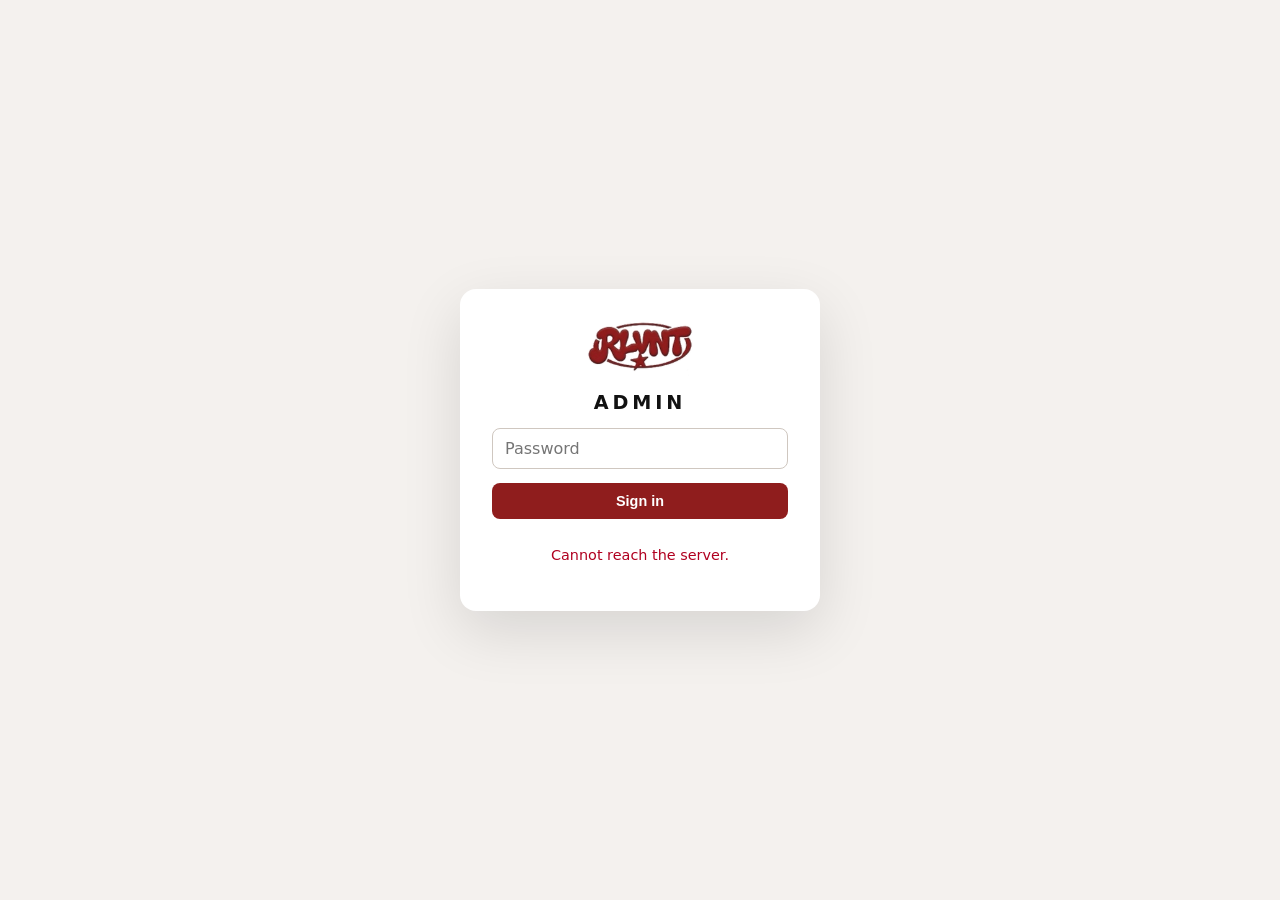
==== public/admin.html @ 2ab62630 "Admin page: products, settings, orders, backup; live catalog in KV" ====
<!doctype html>
<html lang="en"><head>
<meta charset="utf-8"><meta name="viewport" content="width=device-width,initial-scale=1">
<meta name="robots" content="noindex,nofollow"><title>RLVNT Admin</title>
<link rel="icon" href="images/logo.png"><link rel="stylesheet" href="admin.css">
</head><body>
<div id="login" class="loginwrap hidden">
  <form id="loginForm" class="logincard" autocomplete="on">
    <img src="images/logo.png" alt="RLVNT"><h1>Admin</h1>
    <input id="pw" type="password" placeholder="Password" autocomplete="current-password" required>
    <button class="btn" id="loginBtn">Sign in</button>
    <p id="loginErr" class="err"></p>
  </form>
</div>
<div id="app" class="hidden">
  <header class="top"><img src="images/logo.png" alt=""><b id="brand">Admin</b>
    <nav id="tabs"><button data-t="products" class="on">Products</button><button data-t="orders">Orders</button><button data-t="settings">Settings</button><button data-t="backup">Backup</button></nav>
    <button id="logout" class="ghost">Sign out</button></header>
  <main>
    <section id="t-products">
      <div class="bar"><input id="psearch" placeholder="Search products"><button class="btn" id="addP">+ Add product</button><button class="ghost" id="undo">Undo last change</button></div>
      <div id="plist" class="plist"></div>
    </section>
    <section id="t-orders" class="hidden"><div class="bar"><button class="ghost" id="reloadO">Refresh</button><span id="oinfo" class="muted"></span></div><div id="olist"></div></section>
    <section id="t-settings" class="hidden"><form id="sform" class="sform"></form></section>
    <section id="t-backup" class="hidden">
      <div class="card"><h3>Download a backup</h3><p class="muted">All products and settings in one file. Orders are not included (they stay in the order store).</p><button class="btn" id="dl">Download backup</button></div>
      <div class="card"><h3>Restore from a backup file</h3><p class="muted">Replaces ALL products and settings with the file. Product images that were uploaded stay stored, so a restore keeps them. You can undo with "Undo last change" in Products.</p><input type="file" id="restoreFile" accept="application/json"><button class="ghost" id="restore">Restore</button></div>
    </section>
  </main>
</div>
<div id="modal" class="modal hidden"><div class="mbox"><form id="pform"></form></div></div>
<div id="toast" class="toast"></div>
<script src="admin.js"></script>
</body></html>
---- public/admin.css ----
*{box-sizing:border-box}body{margin:0;font-family:Inter,system-ui,Arial,sans-serif;background:#f4f1ee;color:#111}
.hidden{display:none!important}.muted{color:#777;font-size:.85rem}.err{color:#b00020;min-height:1.2em;font-size:.9rem}
.btn,.ghost{border:0;border-radius:8px;padding:10px 16px;font-weight:700;cursor:pointer;font-size:.9rem}.btn{background:#8F1D1D;color:#fff}.btn:hover{background:#6f1414}.ghost{background:#fff;border:1px solid #cfc7c0;color:#111}.ghost:hover{background:#eee}.danger{color:#b00020;border-color:#e3b5bc}
input,select,textarea{font:inherit;padding:10px 12px;border:1px solid #cfc7c0;border-radius:8px;background:#fff;width:100%}input:focus,textarea:focus,select:focus{outline:2px solid rgba(143,29,29,.35);border-color:#8F1D1D}
.loginwrap{min-height:100vh;display:grid;place-items:center;padding:20px}.logincard{background:#fff;padding:32px;border-radius:16px;width:100%;max-width:360px;display:grid;gap:14px;text-align:center;box-shadow:0 20px 60px rgba(0,0,0,.12)}.logincard img{height:56px;margin:0 auto}.logincard h1{margin:0;font-size:1.2rem;letter-spacing:.2em;text-transform:uppercase}
.top{position:sticky;top:0;z-index:5;background:#111;color:#fff;display:flex;align-items:center;gap:14px;padding:10px 18px;flex-wrap:wrap}.top img{height:32px;background:#fff;border-radius:50%;padding:3px}.top nav{display:flex;gap:4px;flex:1;flex-wrap:wrap}.top nav button{background:none;border:0;color:#bbb;padding:8px 12px;border-radius:8px;cursor:pointer;font-weight:700}.top nav button.on{background:#8F1D1D;color:#fff}.top .ghost{background:none;color:#fff;border-color:#555}
main{max-width:1000px;margin:0 auto;padding:18px}.bar{display:flex;gap:10px;margin-bottom:14px;flex-wrap:wrap;align-items:center}.bar input{flex:1;min-width:160px}
.plist{display:grid;gap:8px}.prow{background:#fff;border-radius:12px;padding:10px;display:grid;grid-template-columns:64px 1fr auto;gap:12px;align-items:center;box-shadow:0 1px 3px rgba(0,0,0,.06)}.prow.off{opacity:.6}.prow img{width:64px;height:64px;object-fit:contain;background:#f4f1ee;border-radius:8px}.pn{font-weight:700}.pm{font-size:.8rem;color:#777;display:flex;gap:8px;flex-wrap:wrap;align-items:center;margin-top:3px}.pm input{width:84px;padding:4px 8px}.badge{background:#111;color:#fff;border-radius:6px;padding:2px 7px;font-size:.68rem;letter-spacing:.06em;font-weight:800}.badge.so{background:#8F1D1D}
.acts{display:flex;gap:6px;flex-wrap:wrap;justify-content:flex-end}.acts button{padding:6px 10px;font-size:.78rem}
.modal{position:fixed;inset:0;background:rgba(0,0,0,.55);z-index:20;display:flex;align-items:flex-start;justify-content:center;overflow:auto;padding:20px}.mbox{background:#fff;border-radius:16px;width:100%;max-width:640px;padding:22px}
.f{display:grid;gap:5px;margin-bottom:12px}.f label{font-size:.78rem;font-weight:700;text-transform:uppercase;letter-spacing:.06em;color:#555}.row2{display:grid;grid-template-columns:1fr 1fr;gap:12px}.chk{display:flex;gap:14px;flex-wrap:wrap}.chk label{display:flex;gap:6px;align-items:center;font-weight:600;text-transform:none;letter-spacing:0;font-size:.92rem}.chk input{width:auto}
.imgs{display:flex;gap:10px;flex-wrap:wrap}.im{position:relative;width:96px;border:1px solid #ddd;border-radius:10px;padding:4px;text-align:center}.im img{width:100%;height:84px;object-fit:contain}.im small{display:block;font-size:.65rem;color:#8F1D1D;font-weight:800;height:12px}.im button{border:0;background:#eee;border-radius:6px;font-size:.7rem;padding:3px 6px;cursor:pointer;margin:1px}
.card{background:#fff;border-radius:12px;padding:16px;margin-bottom:12px}.card h3{margin:0 0 6px}.o{background:#fff;border-radius:12px;padding:14px;margin-bottom:10px}.o.done{opacity:.6}.o pre{white-space:pre-wrap;font:inherit;font-size:.88rem;background:#f4f1ee;border-radius:8px;padding:10px;margin:8px 0}.oh{display:flex;gap:10px;flex-wrap:wrap;align-items:center;justify-content:space-between}
.sform{background:#fff;border-radius:12px;padding:18px;display:grid;gap:4px;max-width:640px}.hint{font-size:.76rem;color:#777}
.toast{position:fixed;left:50%;bottom:24px;transform:translate(-50%,40px);background:#111;color:#fff;padding:12px 18px;border-radius:10px;opacity:0;transition:all .3s;z-index:50;pointer-events:none}.toast.on{opacity:1;transform:translate(-50%,0)}.toast.bad{background:#b00020}
@media(max-width:600px){.prow{grid-template-columns:56px 1fr}.prow img{width:56px;height:56px}.acts{grid-column:1/-1;justify-content:flex-start}.row2{grid-template-columns:1fr}main{padding:12px}}
.f.cb{display:flex;flex-direction:row-reverse;justify-content:flex-end;align-items:center;gap:10px}.f.cb input{width:auto}
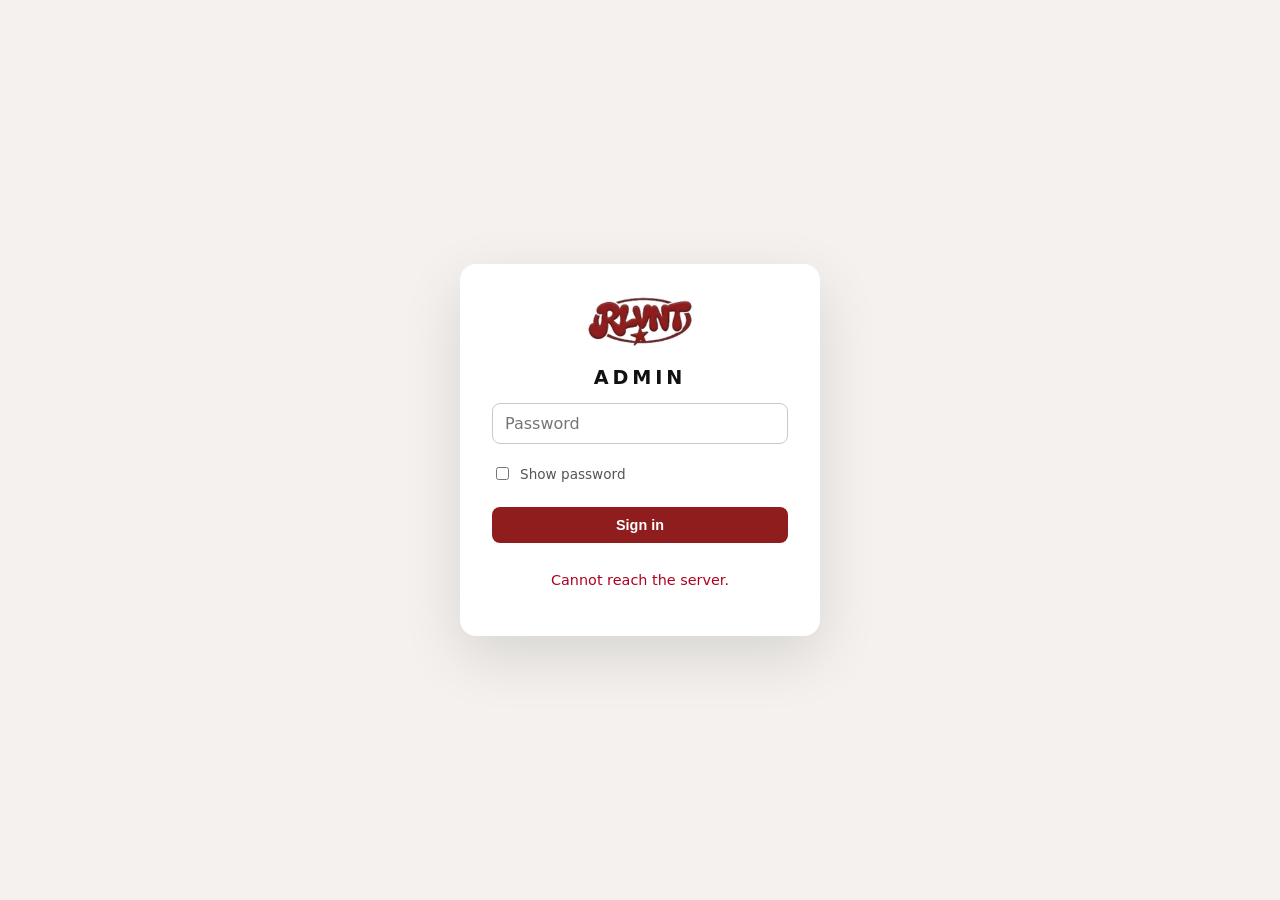
==== commit be8bc220: "Admin login: no autocorrect, show-password toggle, NFKC+trim normalization" ====
--- a/public/admin.html
+++ b/public/admin.html
@@ -7,7 +7,8 @@
 <div id="login" class="loginwrap hidden">
   <form id="loginForm" class="logincard" autocomplete="on">
     <img src="images/logo.png" alt="RLVNT"><h1>Admin</h1>
-    <input id="pw" type="password" placeholder="Password" autocomplete="current-password" required>
+    <input id="pw" type="password" placeholder="Password" autocomplete="current-password" autocapitalize="off" autocorrect="off" spellcheck="false" required>
+    <label class="showpw"><input type="checkbox" id="showpw"> Show password</label>
     <button class="btn" id="loginBtn">Sign in</button>
     <p id="loginErr" class="err"></p>
   </form>
--- a/public/admin.css
+++ b/public/admin.css
@@ -15,3 +15,4 @@
 .toast{position:fixed;left:50%;bottom:24px;transform:translate(-50%,40px);background:#111;color:#fff;padding:12px 18px;border-radius:10px;opacity:0;transition:all .3s;z-index:50;pointer-events:none}.toast.on{opacity:1;transform:translate(-50%,0)}.toast.bad{background:#b00020}
 @media(max-width:600px){.prow{grid-template-columns:56px 1fr}.prow img{width:56px;height:56px}.acts{grid-column:1/-1;justify-content:flex-start}.row2{grid-template-columns:1fr}main{padding:12px}}
 .f.cb{display:flex;flex-direction:row-reverse;justify-content:flex-end;align-items:center;gap:10px}.f.cb input{width:auto}
+.showpw{display:flex;gap:8px;align-items:center;font-size:.85rem;margin:6px 0 10px;color:#555}.showpw input{width:auto}
